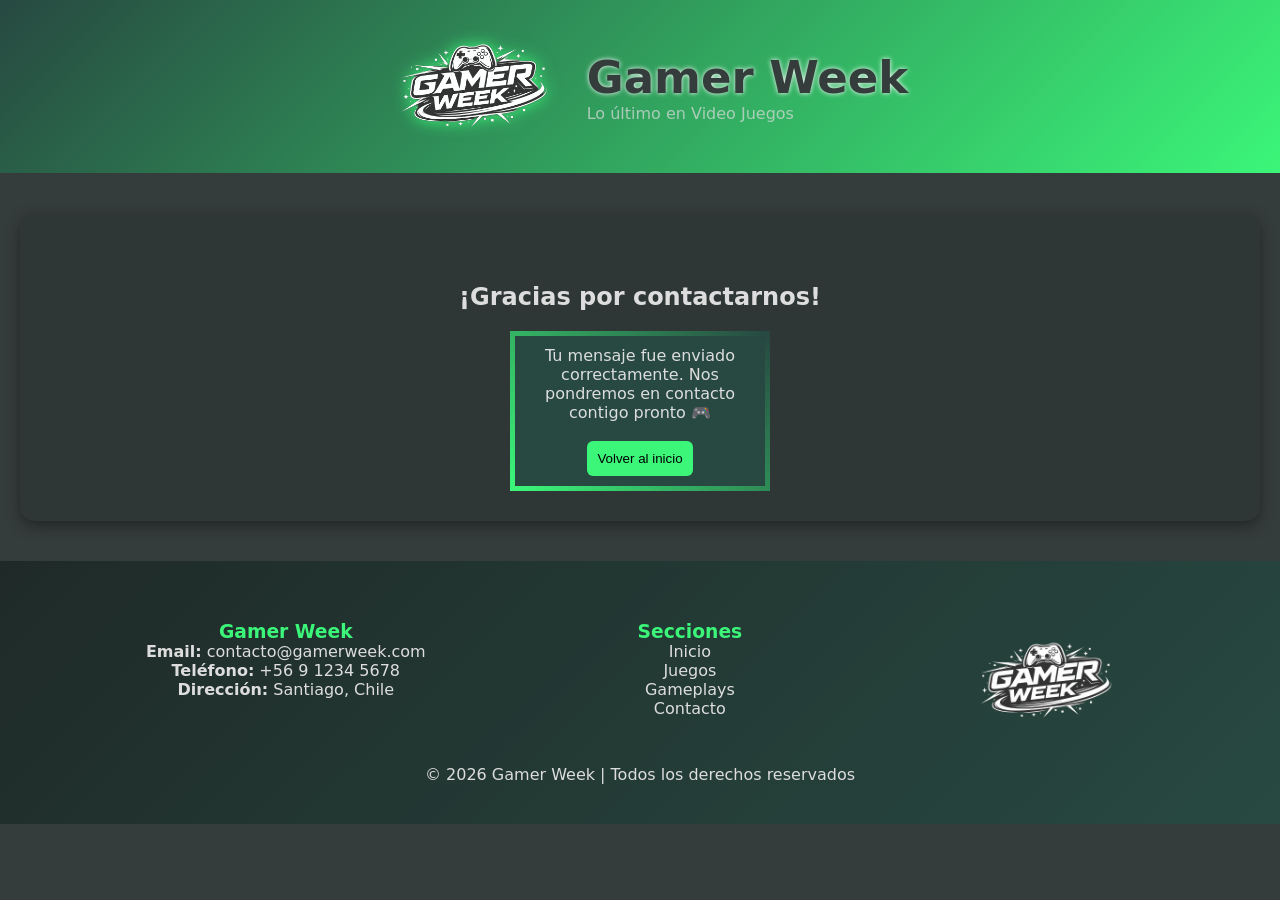
==== gracias.html @ 230a09c8 "pag" ====
<!DOCTYPE html>
<html lang="es">

<head>
    <meta charset="UTF-8">
    <meta name="viewport" content="width=device-width, initial-scale=1.0">
    <title>Gracias</title>
    <link rel="stylesheet" href="css/estilos.css">
</head>

<body>

<header class="header">
    <div class="header-contenido">

        <img src="img/logo.png" alt="Logo Gamer Week" class="header-logo">

        <div class="header-texto">
            <h1>Gamer Week</h1>
            <p>Lo último en Video Juegos</p>
        </div>

    </div>
</header>

<section class="productos">
    <h2>¡Gracias por contactarnos!</h2>

    <div class="contenedor-productos">
        <div class="card card-gracias">

            <p class="mensaje-gracias">
                Tu mensaje fue enviado correctamente. Nos pondremos en contacto contigo pronto 🎮
            </p>
            <br>
            <div class="contenedor-boton">
                <a href="index.html">
                    <button>Volver al inicio</button>
                </a>
            </div>

        </div>
    </div>
</section>

<footer class="footer">

    <div class="footer-contenido">

        <div class="footer-info">
            <h3>Gamer Week</h3>
            <p><strong>Email:</strong> contacto@gamerweek.com</p>
            <p><strong>Teléfono:</strong> +56 9 1234 5678</p>
            <p><strong>Dirección:</strong> Santiago, Chile</p>
        </div>

        <div class="footer-links">
            <h3>Secciones</h3>
            <a href="index.html">Inicio</a>
            <a href="index.html#juegos">Juegos</a>
            <a href="index.html#gameplays">Gameplays</a>
            <a href="index.html#contacto">Contacto</a>
        </div>
        
        <div class="footer-form">
            <img src="img/logo.png" alt="Logo Gamer Week" class="footer-logo">
        </div>

    </div>

    <div class="footer-bottom">
        <p>© 2026 Gamer Week | Todos los derechos reservados</p>
    </div>

</footer>

</body>
</html>
---- css/estilos.css ----
/* RESET */
* {
    margin: 0;
    padding: 0;
    box-sizing: border-box;
}

/* BODY */
body {
    font-family: system-ui;
    background: #353d3c;
    color: #dddddd;
}

/* HEADER */
.header {
    background: linear-gradient(135deg, #274941, #3bf679);
    padding: 20px;
}

.header-contenido {
    display: flex;
    justify-content: center;
    align-items: center;
    gap: 15px;
}

.header-logo {
    width: 200px;
    filter: drop-shadow(0 0 8px #3bf679);
}

.header-texto h1 {
    font-size: 45px;
    color: #353d3c;
    text-shadow: 0 0 5px #fff;
}

.header-texto p {
    opacity: 0.7;
}

/* SECCIONES */
.productos, .videos {
    margin: 40px 20px;
    border-radius: 15px;
    box-shadow: 0 5px 15px rgba(0,0,0,0.4);
    padding: 30px;
}

.productos {
    background: #2f3736;
    padding: 30px;
}

.videos {
    background: linear-gradient(135deg, #274941, #3bf679);
}

/* TITULOS */
h2 {
    text-align: center;
    margin: 40px 0 20px;
}

/* CONTENEDORES */
.contenedor-productos,
.contenedor-videos {
    display: flex;
    justify-content: center;
    gap: 20px;
    flex-wrap: wrap;
}

/* CARDS */
.card {
    background: #274941;
    width: 260px;
    border-radius: 20px;
    padding: 10px;
    border: 5px solid;
    border-image: linear-gradient(45deg, #3bf679, #274941) 1;
    text-align: center;
    transition: transform 0.3s ease, box-shadow 0.3s ease;
}

.card img,
.card video,
.card iframe {
    width: 100%;
    height: 160px;
    border-radius: 10px;
    object-fit: cover;
    transition: transform 0.3s ease, filter 0.3s ease;
}

/* HOVER EFECTOS */
.card:hover {
    transform: translateY(-10px) scale(1.03);
    box-shadow: 0 10px 25px rgba(0,0,0,0.6);
}

.card:hover img,
.card:hover video,
.card:hover iframe {
    transform: scale(1.05);
    filter: brightness(1.1);
}

/* FOOTER */
.footer {
    background: linear-gradient(135deg, #1f2a28, #274941);
    padding: 40px 20px;
}

.footer-contenido {
    display: flex;
    justify-content: space-around;
    flex-wrap: wrap;
    text-align: center;
    padding: 20px;
}

.footer h3 {
    color: #3bf679;
}

.footer-links a {
    display: block;
    color: #ddd;
    text-decoration: none;
}

.footer-links a:hover {
    color: #3bf679;
}

/* FORM */
.footer-form form {
    display: flex;
    flex-direction: column;
    gap: 10px;
}

.footer-form input,
.footer-form textarea {
    padding: 10px;
    border-radius: 6px;
    border: none;
}

.footer-form textarea {
    height: 80px;
}

/* LOGO FOOTER */
.footer-logo {
    width: 180px;
}

.footer-bottom{
    text-align: center;
}

/* BOTONES */
button {
    padding: 10px;
    background: #3bf679;
    border: none;
    border-radius: 6px;
}

button:hover {
    background: #2edc63;
}

/* SCROLL */
html {
    scroll-behavior: smooth;
}
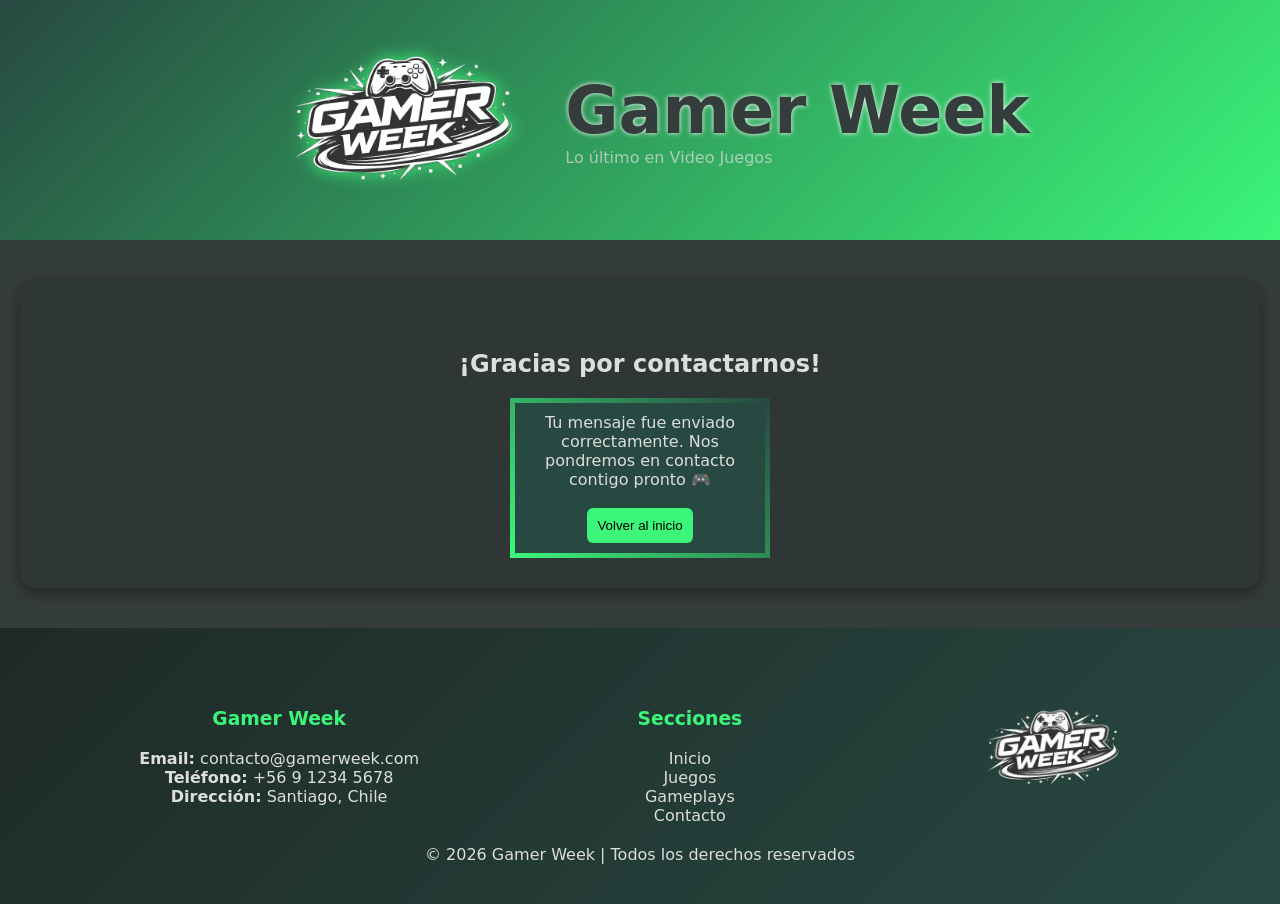
==== commit 084eab4f: "header" ====
--- a/gracias.html
+++ b/gracias.html
@@ -59,7 +59,7 @@
             <a href="index.html">Inicio</a>
             <a href="index.html#juegos">Juegos</a>
             <a href="index.html#gameplays">Gameplays</a>
-            <a href="index.html#contacto">Contacto</a>
+            <a href="#nombre">Contacto</a>
         </div>
         
         <div class="footer-form">
--- a/css/estilos.css
+++ b/css/estilos.css
@@ -20,18 +20,19 @@
 
 .header-contenido {
     display: flex;
+    gap: 15px;
     justify-content: center;
+    flex-wrap: wrap;
     align-items: center;
-    gap: 15px;
 }
 
 .header-logo {
-    width: 200px;
+    width: 300px;
     filter: drop-shadow(0 0 8px #3bf679);
 }
 
 .header-texto h1 {
-    font-size: 45px;
+    font-size: 65px;
     color: #353d3c;
     text-shadow: 0 0 5px #fff;
 }
@@ -99,6 +100,21 @@
     transform: translateY(-10px) scale(1.03);
     box-shadow: 0 10px 25px rgba(0,0,0,0.6);
 }
+.card-link {
+    text-decoration: none;
+    color: inherit;
+    display: block;
+}
+
+/* Evita que cambie el color al visitar */
+.card-link:visited {
+    color: inherit;
+}
+
+/* Opcional: también al pasar el mouse */
+.card-link:hover {
+    color: inherit;
+}
 
 .card:hover img,
 .card:hover video,
@@ -119,10 +135,12 @@
     flex-wrap: wrap;
     text-align: center;
     padding: 20px;
+
 }
 
 .footer h3 {
     color: #3bf679;
+    padding: 20px;
 }
 
 .footer-links a {
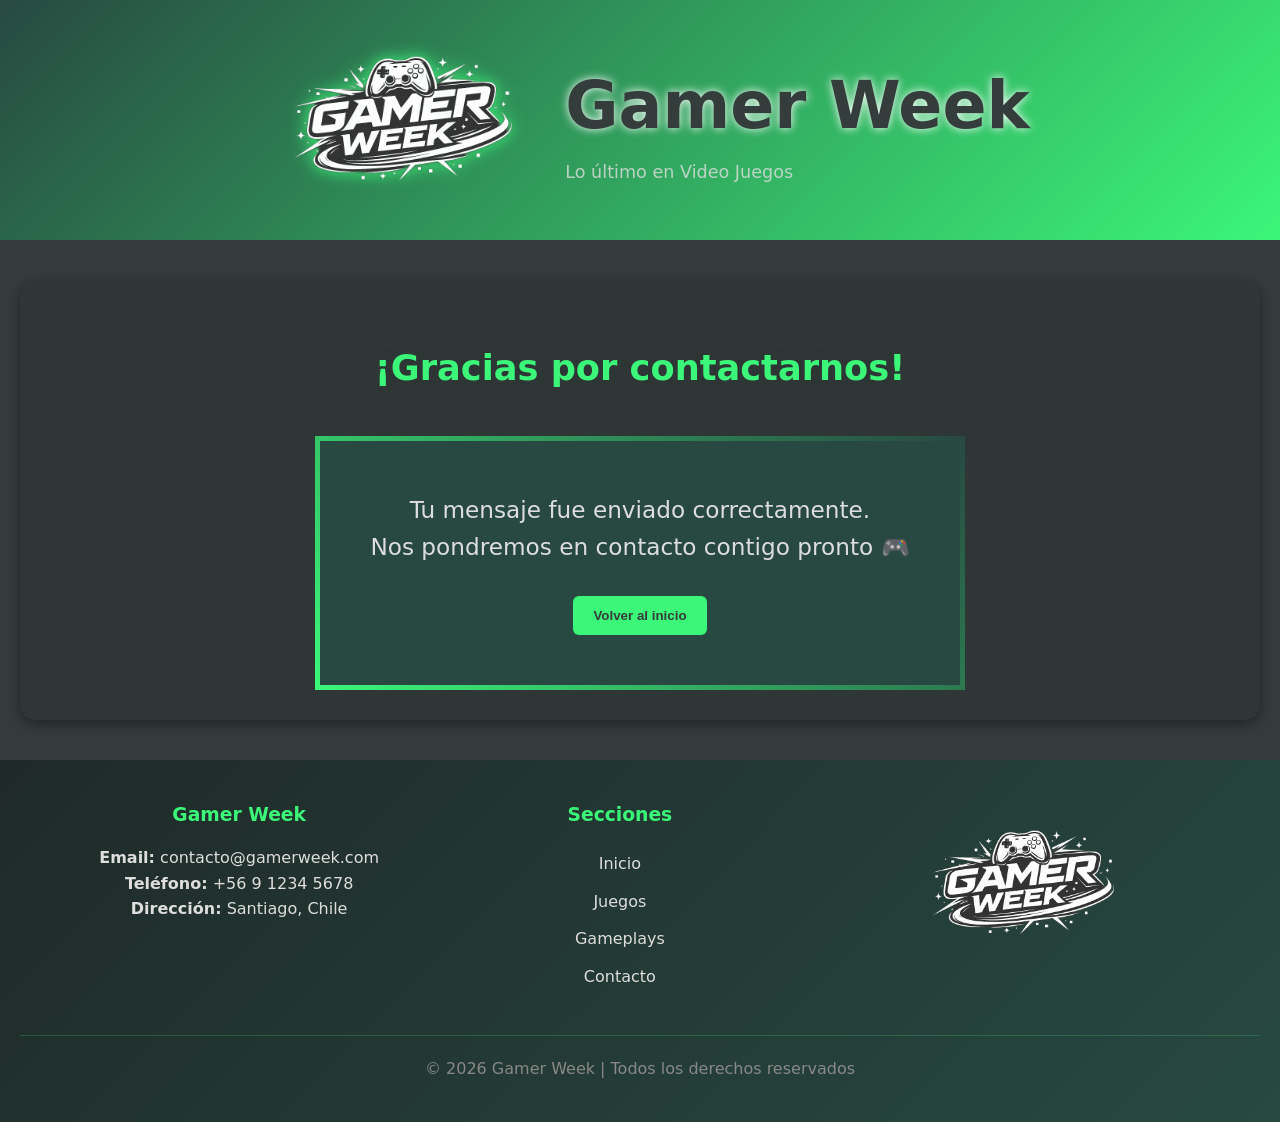
==== commit 290f7864: "cambios comentarios" ====
--- a/gracias.html
+++ b/gracias.html
@@ -2,77 +2,83 @@
 <html lang="es">
 
 <head>
+    <!-- Metadatos básicos -->
     <meta charset="UTF-8">
     <meta name="viewport" content="width=device-width, initial-scale=1.0">
-    <title>Gracias</title>
+    <meta name="description" content="Gracias por contactarnos - Gamer Week">
+    
+    <title>Gracias - Gamer Week</title>
     <link rel="stylesheet" href="css/estilos.css">
 </head>
 
 <body>
 
-<header class="header">
-    <div class="header-contenido">
+    <!-- HEADER -->
+    <header class="header">
+        <div class="header-contenido">
+            <img src="img/logo.png" alt="Logo Gamer Week" class="header-logo">
+            <div class="header-texto">
+                <h1>Gamer Week</h1>
+                <p>Lo último en Video Juegos</p>
+            </div>
+        </div>
+    </header>
 
-        <img src="img/logo.png" alt="Logo Gamer Week" class="header-logo">
+    <!-- SECCIÓN DE AGRADECIMIENTO -->
+    <section class="productos">
+        <h2>¡Gracias por contactarnos!</h2>
 
-        <div class="header-texto">
-            <h1>Gamer Week</h1>
-            <p>Lo último en Video Juegos</p>
+        <div class="contenedor-productos">
+            <div class="card card-gracias">
+                <p class="mensaje-gracias">
+                    Tu mensaje fue enviado correctamente.<br>
+                    Nos pondremos en contacto contigo pronto 🎮
+                </p>
+                <br>
+                <div class="contenedor-boton">
+                    <a href="index.html">
+                        <button>Volver al inicio</button>
+                    </a>
+                </div>
+            </div>
         </div>
+    </section>
 
-    </div>
-</header>
+    <!-- FOOTER -->
+    <footer class="footer">
 
-<section class="productos">
-    <h2>¡Gracias por contactarnos!</h2>
+        <div class="footer-contenido">
 
-    <div class="contenedor-productos">
-        <div class="card card-gracias">
+            <!-- Información de contacto -->
+            <div class="footer-info">
+                <h3>Gamer Week</h3>
+                <p><strong>Email:</strong> contacto@gamerweek.com</p>
+                <p><strong>Teléfono:</strong> +56 9 1234 5678</p>
+                <p><strong>Dirección:</strong> Santiago, Chile</p>
+            </div>
 
-            <p class="mensaje-gracias">
-                Tu mensaje fue enviado correctamente. Nos pondremos en contacto contigo pronto 🎮
-            </p>
-            <br>
-            <div class="contenedor-boton">
-                <a href="index.html">
-                    <button>Volver al inicio</button>
-                </a>
+            <!-- Enlaces rápidos -->
+            <div class="footer-links">
+                <h3>Secciones</h3>
+                <a href="index.html">Inicio</a>
+                <a href="index.html#juegos">Juegos</a>
+                <a href="index.html#gameplays">Gameplays</a>
+                <a href="index.html#contacto">Contacto</a>
+            </div>
+
+            <!-- Logo en footer -->
+            <div class="footer-form">
+                <img src="img/logo.png" alt="Logo Gamer Week" class="footer-logo">
             </div>
 
         </div>
-    </div>
-</section>
 
-<footer class="footer">
-
-    <div class="footer-contenido">
-
-        <div class="footer-info">
-            <h3>Gamer Week</h3>
-            <p><strong>Email:</strong> contacto@gamerweek.com</p>
-            <p><strong>Teléfono:</strong> +56 9 1234 5678</p>
-            <p><strong>Dirección:</strong> Santiago, Chile</p>
+        <!-- Pie de página -->
+        <div class="footer-bottom">
+            <p>© 2026 Gamer Week | Todos los derechos reservados</p>
         </div>
 
-        <div class="footer-links">
-            <h3>Secciones</h3>
-            <a href="index.html">Inicio</a>
-            <a href="index.html#juegos">Juegos</a>
-            <a href="index.html#gameplays">Gameplays</a>
-            <a href="#nombre">Contacto</a>
-        </div>
-        
-        <div class="footer-form">
-            <img src="img/logo.png" alt="Logo Gamer Week" class="footer-logo">
-        </div>
-
-    </div>
-
-    <div class="footer-bottom">
-        <p>© 2026 Gamer Week | Todos los derechos reservados</p>
-    </div>
-
-</footer>
+    </footer>
 
 </body>
 </html>
--- a/css/estilos.css
+++ b/css/estilos.css
@@ -1,29 +1,30 @@
-/* RESET */
+/* ====================== RESET ====================== */
 * {
     margin: 0;
     padding: 0;
     box-sizing: border-box;
 }
 
-/* BODY */
+/* ====================== BODY GENERAL ====================== */
 body {
-    font-family: system-ui;
+    font-family: system-ui, -apple-system, sans-serif;
     background: #353d3c;
     color: #dddddd;
-}
-
-/* HEADER */
+    line-height: 1.6;
+}
+
+/* ====================== HEADER ====================== */
 .header {
     background: linear-gradient(135deg, #274941, #3bf679);
-    padding: 20px;
+    padding: 20px 0;
 }
 
 .header-contenido {
     display: flex;
+    justify-content: center;
+    align-items: center;
     gap: 15px;
-    justify-content: center;
     flex-wrap: wrap;
-    align-items: center;
 }
 
 .header-logo {
@@ -34,14 +35,15 @@
 .header-texto h1 {
     font-size: 65px;
     color: #353d3c;
-    text-shadow: 0 0 5px #fff;
+    text-shadow: 0 0 10px #fff;
 }
 
 .header-texto p {
-    opacity: 0.7;
-}
-
-/* SECCIONES */
+    opacity: 0.8;
+    font-size: 1.1rem;
+}
+
+/* ====================== SECCIONES ====================== */
 .productos, .videos {
     margin: 40px 20px;
     border-radius: 15px;
@@ -51,38 +53,41 @@
 
 .productos {
     background: #2f3736;
-    padding: 30px;
 }
 
 .videos {
     background: linear-gradient(135deg, #274941, #3bf679);
 }
 
-/* TITULOS */
 h2 {
     text-align: center;
-    margin: 40px 0 20px;
-}
-
-/* CONTENEDORES */
+    margin: 30px 0 40px;
+    font-size: 2.2rem;
+    color: #3bf679;
+    text-shadow: 0 0 10px #2f3736;
+}
+
+/* ====================== CONTENEDORES ====================== */
 .contenedor-productos,
 .contenedor-videos {
     display: flex;
     justify-content: center;
-    gap: 20px;
+    gap: 25px;
     flex-wrap: wrap;
 }
 
-/* CARDS */
+/* ====================== CARDS ====================== */
 .card {
     background: #274941;
     width: 260px;
     border-radius: 20px;
-    padding: 10px;
+    padding: 12px;
     border: 5px solid;
     border-image: linear-gradient(45deg, #3bf679, #274941) 1;
     text-align: center;
     transition: transform 0.3s ease, box-shadow 0.3s ease;
+    flex: 1 1 260px;
+    max-width: 280px;
 }
 
 .card img,
@@ -95,25 +100,20 @@
     transition: transform 0.3s ease, filter 0.3s ease;
 }
 
-/* HOVER EFECTOS */
+.card h3 {
+    margin: 15px 0 10px;
+    color: #3bf679;
+}
+
 .card:hover {
     transform: translateY(-10px) scale(1.03);
     box-shadow: 0 10px 25px rgba(0,0,0,0.6);
 }
+
 .card-link {
     text-decoration: none;
     color: inherit;
     display: block;
-}
-
-/* Evita que cambie el color al visitar */
-.card-link:visited {
-    color: inherit;
-}
-
-/* Opcional: también al pasar el mouse */
-.card-link:hover {
-    color: inherit;
 }
 
 .card:hover img,
@@ -123,76 +123,134 @@
     filter: brightness(1.1);
 }
 
-/* FOOTER */
+/* ====================== FOOTER ====================== */
 .footer {
     background: linear-gradient(135deg, #1f2a28, #274941);
     padding: 40px 20px;
+    margin-top: 40px;
 }
 
 .footer-contenido {
     display: flex;
     justify-content: space-around;
     flex-wrap: wrap;
-    text-align: center;
-    padding: 20px;
-
+    gap: 30px;
+    text-align: center;
 }
 
 .footer h3 {
     color: #3bf679;
-    padding: 20px;
+    margin-bottom: 15px;
 }
 
 .footer-links a {
     display: block;
     color: #ddd;
     text-decoration: none;
+    padding: 6px 0;
 }
 
 .footer-links a:hover {
     color: #3bf679;
 }
 
-/* FORM */
+.footer-logo{
+    max-width: 250px;
+}
+
+/* ====================== FORMULARIO DE CONTACTO ====================== */
+.footer-form {
+    max-width: 320px;
+    width: 100%;
+}
+
 .footer-form form {
     display: flex;
     flex-direction: column;
-    gap: 10px;
+    gap: 12px;
 }
 
 .footer-form input,
 .footer-form textarea {
-    padding: 10px;
+    padding: 12px 14px;
     border-radius: 6px;
-    border: none;
+    border: 2px solid #3bf679;
+    background: #2f3736;
+    color: #ddd;
+    font-size: 1rem;
+    width: 100%;
+}
+
+.footer-form input:focus,
+.footer-form textarea:focus {
+    outline: none;
+    border-color: #2edc63;
+    box-shadow: 0 0 8px #3bf679;
 }
 
 .footer-form textarea {
-    height: 80px;
-}
-
-/* LOGO FOOTER */
-.footer-logo {
-    width: 180px;
-}
-
-.footer-bottom{
-    text-align: center;
-}
-
-/* BOTONES */
+    height: 90px;
+    resize: vertical;
+}
+
 button {
-    padding: 10px;
+    padding: 12px 20px;
     background: #3bf679;
+    color: #353d3c;
+    font-weight: bold;
     border: none;
     border-radius: 6px;
+    cursor: pointer;
+    transition: background 0.3s;
+    margin-top: 5px;
 }
 
 button:hover {
     background: #2edc63;
 }
 
-/* SCROLL */
-html {
-    scroll-behavior: smooth;
+/* ====================== MENSAJE DE GRACIAS ====================== */
+.card-gracias {
+    max-width: 650px;
+    margin: 0 auto;
+    padding: 50px 20px;
+}
+
+.mensaje-gracias {
+    font-size: 1.45rem;
+    line-height: 1.6;
+}
+
+/* ====================== PIE DE PÁGINA ====================== */
+.footer-bottom {
+    text-align: center;
+    margin-top: 40px;
+    padding-top: 20px;
+    border-top: 1px solid rgba(59, 246, 121, 0.2);
+    color: #888;
+}
+
+/* ====================== RESPONSIVE ====================== */
+@media (max-width: 768px) {
+    .header-contenido {
+        flex-direction: column;
+        text-align: center;
+    }
+    
+    .header-logo {
+        width: 220px;
+    }
+    
+    .header-texto h1 {
+        font-size: 48px;
+    }
+
+    .footer-contenido {
+        flex-direction: column;
+        align-items: center;
+    }
+
+    .footer-form {
+        max-width: 100%;
+    }
 }
